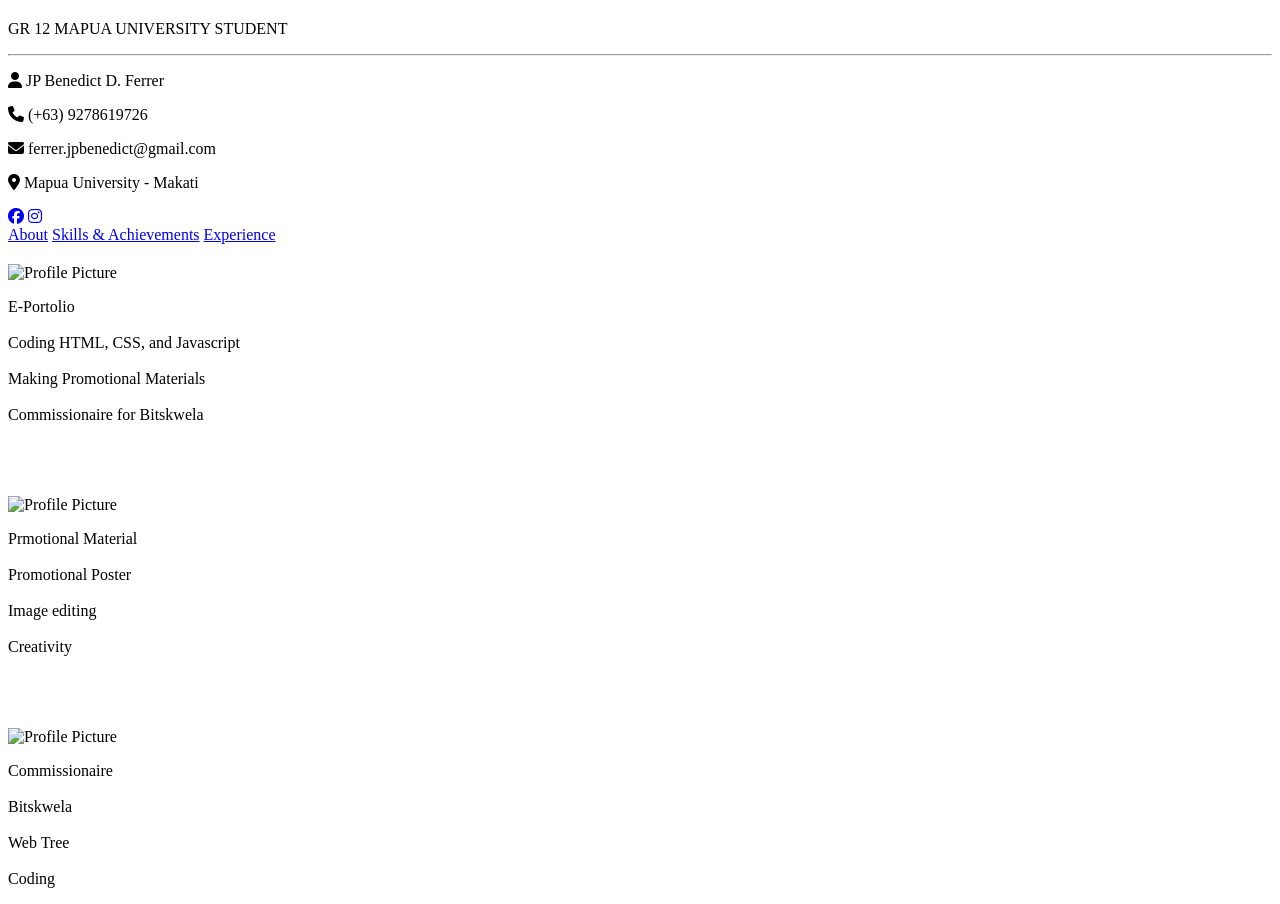
==== skills.html @ 08d9ebbb "Create skills.html" ====
<!DOCTYPE html>
<html lang="en">
<head>
    <meta charset="UTF-8">
    <meta name="viewport" content="width=device-width, initial-scale=1.0">
    <title>Portfolio</title>
    <link rel="stylesheet" href="style.css">
    <link rel="stylesheet" href="https://cdnjs.cloudflare.com/ajax/libs/font-awesome/6.4.2/css/all.min.css">
</head>
<body>
    <!-- Fixed Sidebar -->
    <div class="sidebar">
        <div class="profile">
            <h2></h2>
            <p>GR 12 MAPUA UNIVERSITY STUDENT</p>
            <hr>
            <p><i class="fas fa-user"></i> JP Benedict D. Ferrer</p>
            <p><i class="fas fa-phone"></i> (+63) 9278619726</p>
            <p><i class="fas fa-envelope"></i> ferrer.jpbenedict@gmail.com</p>
            <p><i class="fas fa-map-marker-alt"></i> Mapua University - Makati</p>
            <div class="social-icons">
                <a href="https://www.facebook.com/jp.ferrer.311"><i class="fab fa-facebook"></i></a>
                <a href="https://www.instagram.com/iced.car/"><i class="fab fa-instagram"></i></a>
            </div>
        </div>
    </div>
    
    <!-- Main Content -->
    <div class="content">
        <!-- Navigation Bar -->
        <div class="nav-box">
            <nav>
                <a href="index.html">About</a>
                <a href="achievements.html">Skills & Achievements</a>
                <a href="skills.html">Experience</a>
            </nav>
        </div>
        
        <!-- About Me Section -->
<div class="about-me">
    <h2></h2>
     <div class="about-container">
        <img src="https://images.unsplash.com/photo-1551033406-611cf9a28f67?q=80&w=1374&auto=format&fit=crop&ixlib=rb-4.0.3&ixid=M3wxMjA3fDB8MHxwaG90by1wYWdlfHx8fGVufDB8fHx8fA%3D%3D" alt="Profile Picture">

        <!-- Wrap text in a div -->
        <div class="about-text">
            <p> E-Portolio
                <br><br>
                Coding HTML, CSS, and Javascript
                <br><br>
                Making Promotional Materials
                <br><br>
                Commissionaire for Bitskwela
            </p>
        </div>
    </div>
</div>
        <br><br>
        <!-- About Me Section -->
<div class="about-me">
    <h2></h2>
     <div class="about-container">
        <img src="https://scontent.fmnl15-1.fna.fbcdn.net/v/t1.15752-9/479737875_1384772869327542_4297560463567912510_n.jpg?_nc_cat=109&ccb=1-7&_nc_sid=9f807c&_nc_eui2=AeHjOAGOmUl-ewyOMBCy1xs1e7-Hu4PFp6B7v4e7g8WnoL14YspUPGcx61kPxSAXTqM4R3qMB7U_JJeCkS1UubrQ&_nc_ohc=5Uf10bb1b8gQ7kNvgGgoJYy&_nc_oc=AdgdPz7jAuoh37grOWc7hEauo0u6GFAbU8aKZSBfzsEMWlrq2g6W0UQtvHOxOB8RcRU&_nc_zt=23&_nc_ht=scontent.fmnl15-1.fna&oh=03_Q7cD1gHY6UqNM0XrV98KlISpnF0DVSGEDSh462UKJy5gydJCwA&oe=67DE03B2" alt="Profile Picture">

        <!-- Wrap text in a div -->
        <div class="about-text">
            <p> Prmotional Material
                <br><br>
                Promotional Poster
                <br><br>
                Image editing
                <br><br>
                Creativity
            </p>
        </div>
    </div>
</div>
                <br><br>
        <!-- About Me Section -->
<div class="about-me">
    <h2></h2>
     <div class="about-container">
        <img src="https://scontent.fmnl15-1.fna.fbcdn.net/v/t1.15752-9/479930367_606836885470171_3080554939199600703_n.jpg?_nc_cat=110&ccb=1-7&_nc_sid=9f807c&_nc_eui2=AeGUTwK8bvPb-mEQDtDHbGJSNwTleLloQDU3BOV4uWhANWwm8Kkv8W34cr80Y_p0Cj0HYlqHgJmwI9L1Is_5Vg59&_nc_ohc=z8BqiVx4AgkQ7kNvgHUdGGE&_nc_oc=AdgxDf1RJm-Q1VPYsGO854RrJ-nmoVcS8TOGIfV135SEU1128lU3_3Gpro_jKr7KfwE&_nc_zt=23&_nc_ht=scontent.fmnl15-1.fna&oh=03_Q7cD1gGtVFYGm7zBvg8jBaZZyLoT1kpoYfzWkDnzxzjs224_zQ&oe=67DDE1E1" alt="Profile Picture">

        <!-- Wrap text in a div -->
        <div class="about-text">
            <p> Commissionaire
                <br><br>
                Bitskwela
                <br><br>
                Web Tree
                <br><br>
                Coding
            </p>
        </div>
    </div>
</div>
</body>
</html>
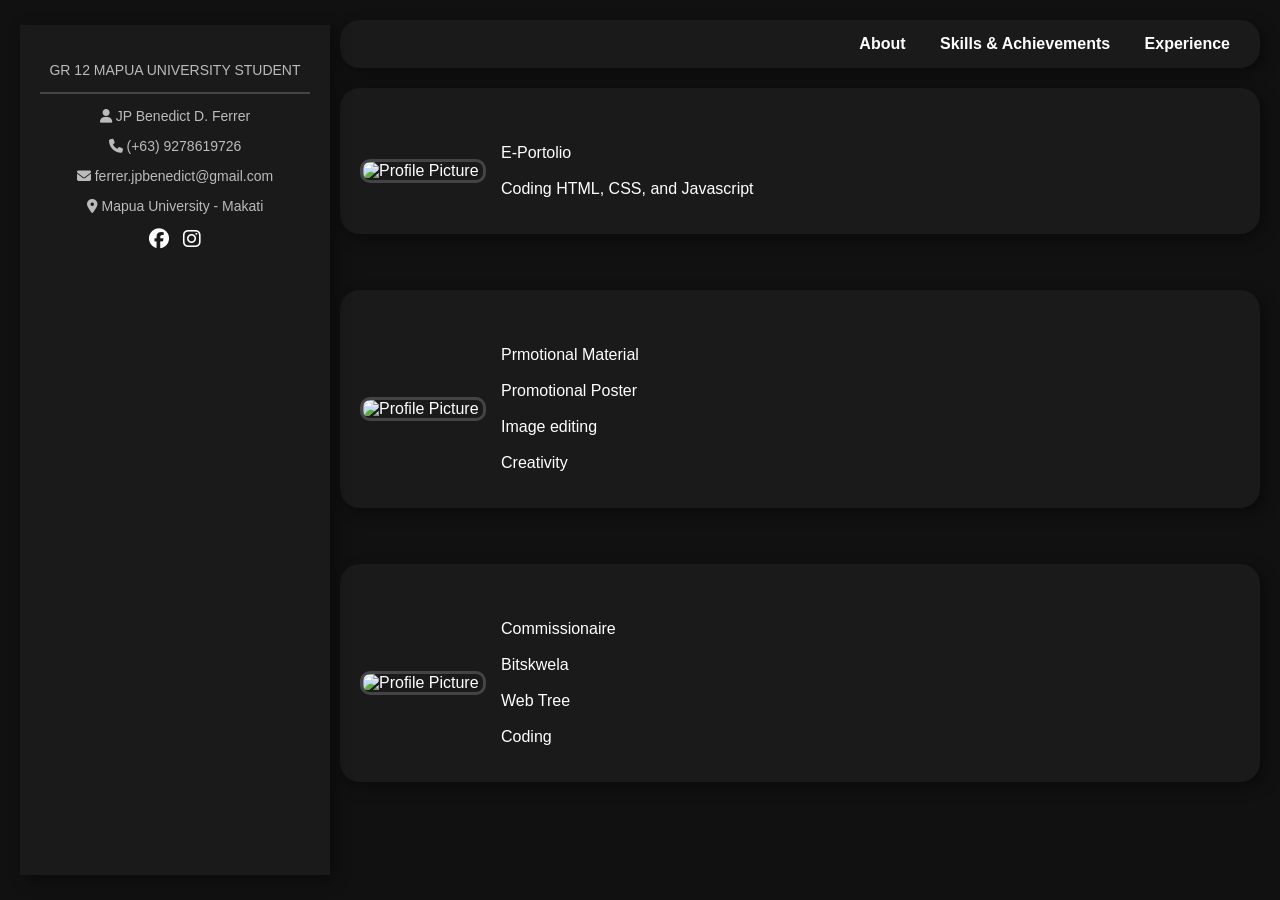
==== commit d2b07304: "Update skills.html" ====
--- a/skills.html
+++ b/skills.html
@@ -47,10 +47,6 @@
             <p> E-Portolio
                 <br><br>
                 Coding HTML, CSS, and Javascript
-                <br><br>
-                Making Promotional Materials
-                <br><br>
-                Commissionaire for Bitskwela
             </p>
         </div>
     </div>
--- a/style.css
+++ b/style.css
@@ -0,0 +1,332 @@
+/* General Styles */
+body {
+    font-family: Arial, sans-serif;
+    background-color: #111;
+    color: white;
+    margin: 0;
+    padding: 0;
+    display: flex;
+}
+
+/* Fixed Sidebar (Left Panel) */
+.sidebar {
+    width: 270px;
+    height: 90vh; /* Adjusted to not touch the bottom fully */
+    background-color: #1a1a1a;
+    position: fixed;
+    top: 50%;
+    left: 20px; /* Spacing from left */
+    transform: translateY(-50%);
+    padding: 20px;
+    text-align: center;
+    border-radius: px; /* Rounded Borders */
+    box-shadow: 5px 5px 15px rgba(0, 0, 0, 0.4);
+}
+
+.sidebar img {
+    width: 100px;
+    height: 100px;
+    border-radius: %;
+    border: 3px solid #444;
+}
+
+.sidebar h2 {
+    font-size: 20px;
+}
+
+.sidebar p {
+    font-size: 14px;
+    color: #bbb;
+}
+
+.sidebar hr {
+    border: 1px solid #444;
+    margin: 10px 0;
+}
+
+.sidebar .social-icons a {
+    color: white;
+    font-size: 20px;
+    margin: 5px;
+    text-decoration: none;
+}
+
+/* Main Content Area */
+.content {
+    margin-left: 320px; /* Moves main content away from sidebar */
+    padding: 20px;
+    width: calc(100% - 350px);
+}
+
+/* Navigation Box */
+.nav-box {
+    background-color: #1a1a1a;
+    padding: 15px;
+    border-radius: 20px; /* Match Sidebar */
+    text-align: right;
+    margin-bottom: 20px;
+    box-shadow: 5px 5px 15px rgba(0, 0, 0, 0.4);
+}
+
+.nav-box nav a {
+    color: white;
+    margin: 0 15px;
+    text-decoration: none;
+    font-weight: bold;
+}
+
+.nav-box nav a:hover {
+    color: #1e90ff;
+}
+
+/* About Me Section */
+.about-me {
+    background-color: #1a1a1a;
+    padding: 20px;
+    border-radius: 20px;
+    box-shadow: 5px 5px 15px rgba(0, 0, 0, 0.4);
+    margin-bottom: 20px;
+}
+.about-container {
+    display: flex;
+    align-items: center;
+}
+
+.about-container img {
+    width: 120px;
+    border-radius: 10px;
+    margin-right: 15px;
+    border: 3px solid #444;
+}
+
+/* Skills Section */
+.skills-section {
+    background-color: #1a1a1a;
+    padding: 20px;
+    border-radius: 20px;
+    box-shadow: 5px 5px 15px rgba(0, 0, 0, 0.4);
+}
+
+/* Progress Bars */
+.progress-bar {
+    width: 100%;
+    background-color: #333;
+    border-radius: 10px;
+    overflow: hidden;
+    height: 8px;
+    margin-top: 5px;
+}
+
+.progress-bar div {
+    height: 100%;
+    background-color: #007bff;
+    border-radius: 10px;
+}
+/* Skills Section */
+.skills {
+    background-color: #1a1a1a;
+    padding: 20px;
+    border-radius: 20px;
+    box-shadow: 5px 5px 15px rgba(0, 0, 0, 0.4);
+    margin-bottom: 20px;
+}
+
+.skills h2 {
+    font-size: 22px;
+    margin-bottom: 15px;
+}
+
+/* Individual Skills */
+.skill {
+    margin-bottom: 15px;
+}
+
+.skill p {
+    font-size: 16px;
+    margin-bottom: 5px;
+}
+
+/* Progress Bar */
+.bar {
+    width: 100%;
+    background-color: #333;
+    border-radius: 10px;
+    overflow: hidden;
+    height: 8px;
+}
+
+.progress {
+    height: 100%;
+    background-color: #007bff;
+    border-radius: 10px;
+}
+
+/* Other Skills Section */
+.other-skills {
+    margin-top: 20px;
+}
+
+.other-skills h3 {
+    font-size: 18px;
+    color: #1e90ff;
+}
+.bar {
+    width: 100%;
+    background: #333;
+    height: 8px;
+    border-radius: 5px;
+    position: relative;
+}
+
+.progress {
+    height: 100%;
+    background: #3498db;
+    border-radius: 5px;
+}
+.other-skills p {
+    font-size: 16px;
+    color: #bbb;
+.left-frame img {
+    width: 100%; /* Makes the image responsive */
+    height: 200px; /* Adjust height as needed */
+    object-fit: cover; /* Prevents stretching and distortion */
+    border-radius: 12px; /* Smooth edges like the right frame */
+    display: block;
+}
+.about-container {
+    display: flex;
+    align-items: flex-start;
+    text-align: justify; /* Justify text */
+    gap: 20px; /* Adds spacing between image and text */
+    flex-wrap: wrap; /* Ensures content wraps properly */
+}
+
+.about-text {
+    flex: 1; /* Allows text to take up remaining space */
+    max-width: 600px; /* Prevents text from stretching too wide */
+    line-height: 1.6; /* Improves readability */
+}
+/* Ensure the body takes the full height and centers its content */
+body {
+    display: flex;
+    justify-content: center;
+    align-items: center;
+    min-height: 100vh;
+    margin: 0;
+}
+body {
+    font-family: Arial, sans-serif;
+    background-color: #f4f4f4;
+    display: flex;
+    justify-content: center;
+    align-items: center;
+    height: 100vh;
+    margin: 0;
+}
+
+.contact-container {
+    background-color: #fff;
+    padding: 20px;
+    border-radius: 8px;
+    box-shadow: 0 0 10px rgba(0, 0, 0, 0.1);
+    width: 100%;
+    max-width: 400px;
+}
+
+.contact-container h2 {
+    text-align: center;
+    margin-bottom: 20px;
+    color: #333;
+}
+
+.contact-form .form-group {
+    margin-bottom: 15px;
+}
+
+.contact-form label {
+    display: block;
+    margin-bottom: 5px;
+    color: #555;
+}
+
+.contact-form input, .contact-form textarea {
+    width: 100%;
+    padding: 10px;
+    border: 1px solid #ccc;
+    border-radius: 5px;
+    font-size: 16px;
+}
+
+.contact-form textarea {
+    resize: vertical;
+    height: 100px;
+}
+
+.submit-button {
+    width: 100%;
+    padding: 10px;
+    background-color: #333;
+    color: #fff;
+    border: none;
+    border-radius: 5px;
+    cursor: pointer;
+    font-size: 16px;
+}
+
+.submit-button:hover {
+    background-color: #555;
+}
+.skills {
+    text-align: center;
+    margin: 50px auto;
+    max-width: 900px;
+}
+
+.content-box {
+    display: flex;
+    align-items: center;
+    justify-content: center;
+    background-color: #2a2a2a;
+    padding: 20px;
+    margin: 20px 0;
+    border-radius: 10px;
+    box-shadow: 0 4px 8px rgba(0, 0, 0, 0.2);
+}
+.image-about-container {
+    display: flex;
+    align-items: center;
+}
+
+.image-about-container img {
+    width: 120px;
+    border-radius: 10px;
+    margin-right: 15px;
+    border: 3px solid #444;
+}
+.content-image {
+    width: 150px; /* Adjust image size */
+    height: auto;
+    border-radius: 10px;
+    object-fit: cover;
+}
+
+.text-container {
+    text-align: left;
+    color: #fff;
+}
+
+.text-container h2 {
+    font-size: 22px;
+    margin-bottom: 10px;
+}
+.content-image {
+    width: 100px; /* Adjust the width */
+    height: auto; /* Maintain aspect ratio */
+    border-radius: 10px;
+    object-fit: cover;
+}
+
+.text-container p {
+    font-size: 16px;
+    color: #ccc;
+}
